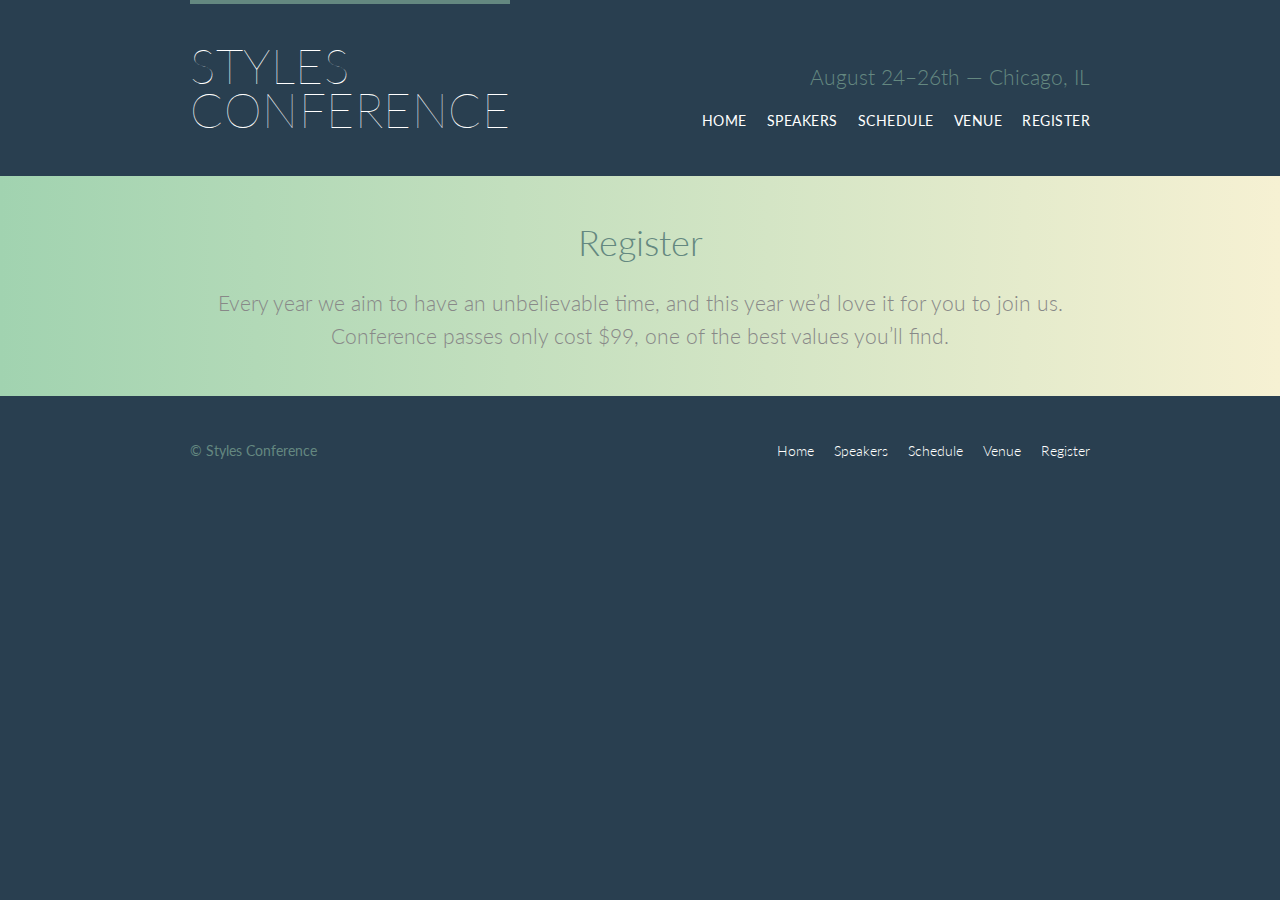
==== register.html @ 12dd3d89 "baseline adjustment upto lesson-8" ====
<!DOCTYPE html>
<html lang="en">

  <head>
    <meta charset="utf-8">
    <title>Register - Styles Conference</title>
    <link rel="stylesheet" href="assets/stylesheets/main.css">
    <link rel="stylesheet" href="http://fonts.googleapis.com/css?family=Lato:100,300,400">
  </head>

  <body>

    <!-- Header -->

    <header class="primary-header container group">

      <h1 class="logo">
        <a href="index.html">Styles <br> Conference</a>
      </h1>

      <h3 class="tagline">August 24&ndash;26th &mdash; Chicago, IL</h3>

      <nav class="nav primary-nav">
        <ul>
          <li><a href="index.html">Home</a></li><!--
          --><li><a href="speakers.html">Speakers</a></li><!--
          --><li><a href="schedule.html">Schedule</a></li><!--
          --><li><a href="venue.html">Venue</a></li><!--
          --><li><a href="register.html">Register</a></li>
        </ul>
      </nav>

    </header>

    <!-- Lead -->

    <section class="row-alt">
      <div class="lead container">

        <h1>Register</h1>

        <p>Every year we aim to have an unbelievable time, and this year we&#8217;d love it for you to join us. Conference passes only cost $99, one of the best values you&#8217;ll find.</p>

      </div>
    </section>

    <!-- Footer -->

    <footer class="primary-footer container group">

      <small>&copy; Styles Conference</small>

      <nav class="nav">
        <ul>
          <li><a href="index.html">Home</a></li><!--
          --><li><a href="speakers.html">Speakers</a></li><!--
          --><li><a href="schedule.html">Schedule</a></li><!--
          --><li><a href="venue.html">Venue</a></li><!--
          --><li><a href="register.html">Register</a></li>
        </ul>
      </nav>

    </footer>

  </body>
</html>
---- assets/stylesheets/main.css ----
/* http://meyerweb.com/eric/tools/css/reset/
   v2.0 | 20110126
   License: none (public domain)
*/

html, body, div, span, applet, object, iframe,
h1, h2, h3, h4, h5, h6, p, blockquote, pre,
a, abbr, acronym, address, big, cite, code,
del, dfn, em, img, ins, kbd, q, s, samp,
small, strike, strong, sub, sup, tt, var,
b, u, i, center,
dl, dt, dd, ol, ul, li,
fieldset, form, label, legend,
table, caption, tbody, tfoot, thead, tr, th, td,
article, aside, canvas, details, embed,
figure, figcaption, footer, header, hgroup,
menu, nav, output, ruby, section, summary,
time, mark, audio, video {
  margin: 0;
  padding: 0;
  border: 0;
  font-size: 100%;
  font: inherit;
  vertical-align: baseline;
}
/* HTML5 display-role reset for older browsers */
article, aside, details, figcaption, figure,
footer, header, hgroup, menu, nav, section {
  display: block;
}
body {
  line-height: 1;
}
ol, ul {
  list-style: none;
}
blockquote, q {
  quotes: none;
}
blockquote:before, blockquote:after,
q:before, q:after {
  content: '';
  content: none;
}
table {
  border-collapse: collapse;
  border-spacing: 0;
}

/*
  ========================================
  Custom styles
  ========================================
*/

body {
  background: #293f50;
  color: #888;
  font: 300 16px/22px "Lato", "Open Sans", "Helvetica Neue", Helvetica, Arial, sans-serif;
}

/*
  ========================================
  Grid
  ========================================
*/

*,
*:before,
*:after {
  -webkit-box-sizing: border-box;
     -moz-box-sizing: border-box;
          box-sizing: border-box;
}
.container,
.grid {
  margin: 0 auto;
  width: 960px;
}
.container {
  padding-left: 30px;
  padding-right: 30px;
}
.grid,
.col-1-3,
.col-2-3 {
  padding-left: 15px;
  padding-right: 15px;
}
.col-1-3,
.col-2-3  {
  display: inline-block;
  vertical-align: top;
}
.col-1-3 {
  width: 33.33%;
}
.col-2-3 {
  width: 66.66%;
}

/*
  ========================================
  Clearfix
  ========================================
*/

.group:before,
.group:after {
  content: "";
  display: table;
}
.group:after {
  clear: both;
}
.group {
  clear: both;
  *zoom: 1;
}

/*
  ========================================
  Rows
  ========================================
*/

.row,
.row-alt {
  min-width: 960px;
}
.row {
  background: #fff;
  padding: 66px 0 44px 0;
}
.row-alt {
  background: #cbe2c1;
  background: -webkit-linear-gradient(to right, #a1d3b0, #f6f1d3);
  background:    -moz-linear-gradient(to right, #a1d3b0, #f6f1d3);
  background:         linear-gradient(to right, #a1d3b0, #f6f1d3);
  padding: 44px 0 22px 0;
}

/*
  ========================================
  Typography
  ========================================
*/

h1, h2, h3, h4 {
  color: #648880;
}
h1, h3, h4, h5, p {
  margin-bottom: 22px;
}
h1 {
  font-size: 36px;
  line-height: 44px;
}
h2 {
  font-size: 24px;
  line-height: 44px;
}
h3 {
  font-size: 21px;
}
h4 {
  font-size: 18px;
}
h5 {
  color: #a9b2b9;
  font-size: 14px;
  font-weight: 400;
  text-transform: uppercase;
}
strong {
  font-weight: 400;
}
cite,
em {
  font-style: italic;
}

/*
  ========================================
  Leads
  ========================================
*/

.lead {
  text-align: center;
}
.lead p {
  font-size: 21px;
  line-height: 33px;
}

/*
  ========================================
  Links
  ========================================
*/

a {
  color: #648880;
  text-decoration: none;
}
a:hover {
  color: #a9b2b9;
}
p a {
  border-bottom: 1px solid #dfe2e5;
}
.primary-header a,
.primary-footer a {
  color: #fff;
}
.primary-header a:hover,
.primary-footer a:hover {
  color: #648880;
}

/*
  ========================================
  Buttons
  ========================================
*/

.btn {
  border-radius: 5px;
  color: #fff;
  cursor: pointer;
  display: inline-block;
  font-weight: 400;
  letter-spacing: .5px;
  margin: 0;
  text-transform: uppercase;
}
.btn-alt {
  border: 1px solid #fff;
  padding: 10px 30px;
}
.btn-alt:hover {
  background: #fff;
  color: #648880;
}

/*
  ========================================
  Primary header
  ========================================
*/

.logo {
  border-top: 4px solid #648880;
  float: left;
  font-size: 48px;
  font-weight: 100;
  letter-spacing: .5px;
  line-height: 44px;
  padding: 40px 0 22px 0;
  text-transform: uppercase;
}
.tagline {
  margin: 66px 0 22px 0;
  text-align: right;
}
.primary-nav {
  font-size: 14px;
  font-weight: 400;
  letter-spacing: .5px;
  text-transform: uppercase;
}

/*
  ========================================
  Primary footer
  ========================================
*/

.primary-footer {
  color: #648880;
  font-size: 14px;
  padding-bottom: 44px;
  padding-top: 44px;
}
.primary-footer small {
  float: left;
  font-weight: 400;
}

/*
  ========================================
  Navigation
  ========================================
*/

.nav {
  text-align: right;
}
.nav li {
  display: inline-block;
  margin: 0 10px;
  vertical-align: top;
}
.nav li:last-child {
  margin-right: 0;
}

/*
  ========================================
  Home
  ========================================
*/

.hero {
  color: #fff;
  line-height: 44px;
  padding: 22px 80px 66px 80px;
  text-align: center;
}
.hero h2 {
  font-size: 36px;
}
.hero p {
  font-size: 24px;
  font-weight: 100;
}
.teaser a:hover h3 {
  color: #a9b2b9;
}

/*
  ========================================
  Speakers
  ========================================
*/

.speaker {
  margin-bottom: 44px;
}
.speaker-info {
  border: 1px solid #dfe2e5;
  border-radius: 5px;
  margin-top: 88px;
  padding: 22px 0;
  text-align: center;
}
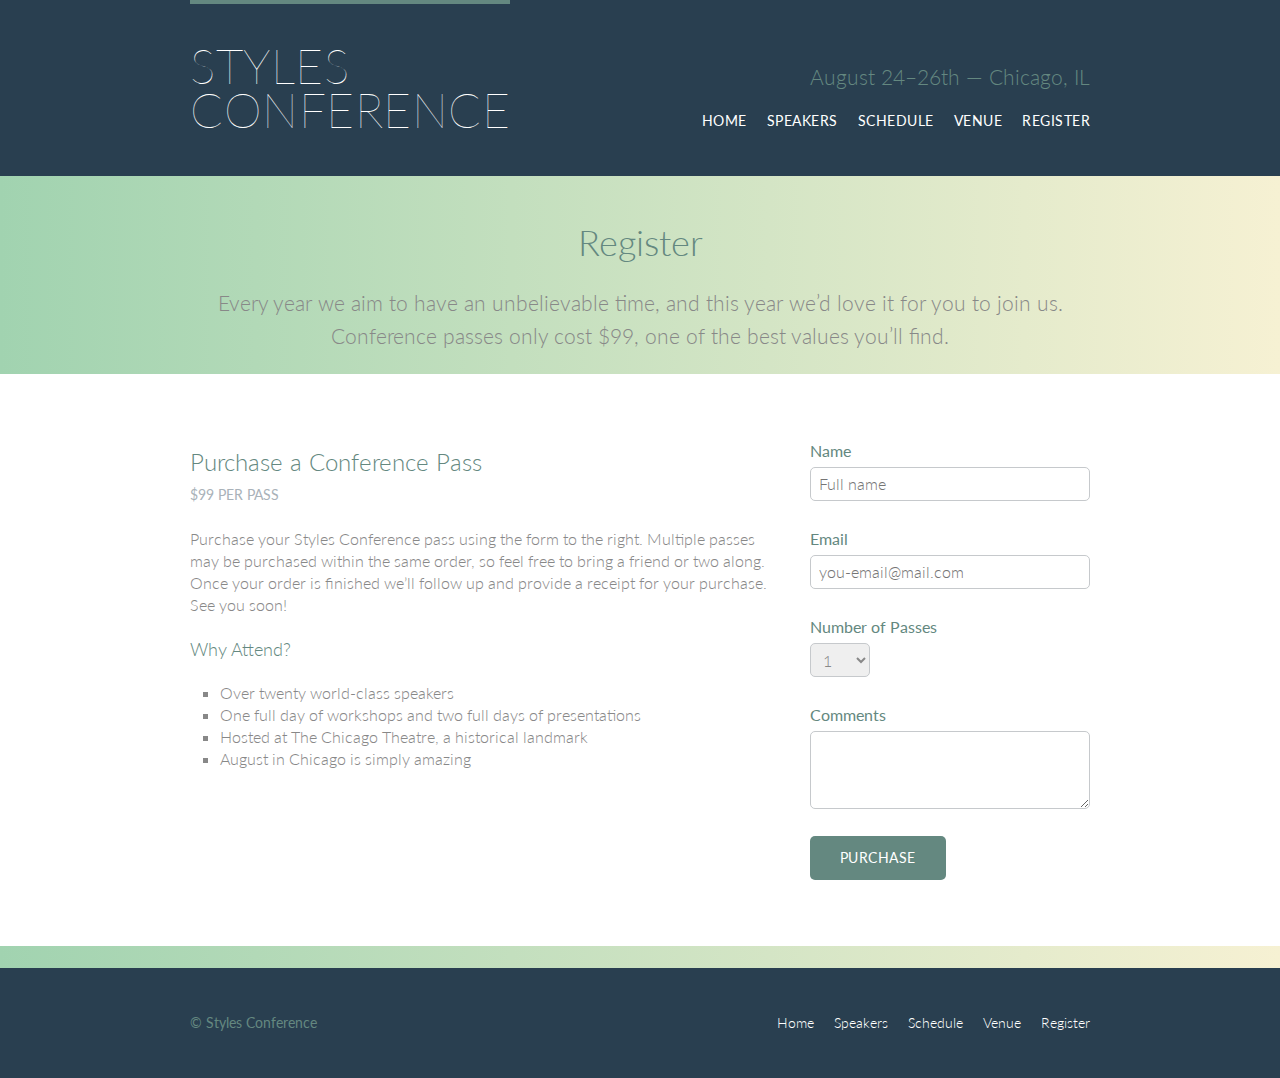
==== commit af039a1a: "lesson 10 - building forms" ====
--- a/register.html
+++ b/register.html
@@ -42,6 +42,53 @@
         <p>Every year we aim to have an unbelievable time, and this year we&#8217;d love it for you to join us. Conference passes only cost $99, one of the best values you&#8217;ll find.</p>
 
       </div>
+      <section class="row">
+        <div class="grid">
+          <section class="col-2-3">
+            <h2>Purchase a Conference Pass</h2>
+              <h5>$99 per Pass</h5>
+
+              <p>Purchase your Styles Conference pass using the form to the right. Multiple passes may be purchased within the same order, so feel free to bring a friend or two along. Once your order is finished we&#8217;ll follow up and provide a receipt for your purchase. See you soon!</p>
+
+              <h4>Why Attend?</h4>
+
+              <ul class="why-attend">
+                <li>Over twenty world-class speakers</li>
+                <li>One full day of workshops and two full days of presentations</li>
+                <li>Hosted at The Chicago Theatre, a historical landmark</li>
+                <li>August in Chicago is simply amazing</li>
+              </ul>
+          </section><!--
+      
+          --><form class="col-1-3" action="#" method="post">
+            <fieldset class="register-group">
+              <label>
+                Name
+                <input type="text" name="name" placeholder="Full name" required>
+              </label>
+              <label>
+                Email
+                <input type="email" name="email" placeholder="you-email@mail.com" required>
+              </label>
+              <label>
+                Number of Passes
+                <select name="quantity" required>
+                  <option value="1" selected>1</option>
+                  <option value="2">2</option>
+                  <option value="3">3</option>
+                  <option value="4">4</option>
+                  <option value="5">5</option>
+                </select>
+              </label>
+              <label>
+                Comments
+                <textarea name="comments"></textarea>
+              </label>
+            </fieldset>
+            <input class="btn btn-default" type="submit" name="submit" value="Purchase">
+          </form>
+        </div>
+      </section>
     </section>
 
     <!-- Footer -->
--- a/assets/stylesheets/main.css
+++ b/assets/stylesheets/main.css
@@ -345,3 +345,52 @@
   padding: 22px 0;
   text-align: center;
 }
+
+.why-attend {
+  list-style: square;
+  margin: 0 0 22px 30px;
+}
+
+form {
+  margin-bottom: 22px;
+}
+input,
+select,
+textarea {
+  font: 300 16px/22px "Lato", "Open Sans", "Helvetica Neue", Helvetica, Arial, sans-serif;
+}
+.register-group label {
+  color: #648880;
+  cursor: pointer;
+  font-weight: 400;
+}
+.register-group input,
+.register-group select,
+.register-group textarea {
+  border: 1px solid #c6c9cc;
+  border-radius: 5px;
+  color: #888;
+  display: block;
+  margin: 5px 0 27px 0;
+  padding: 5px 8px;
+}
+.register-group input,
+.register-group textarea {
+  width: 100%;
+}
+.register-group select {
+  height: 34px;
+  width: 60px;
+}
+.register-group textarea {
+  height: 78px;
+}
+.btn-default {
+  border: 0;
+  background: #648880;
+  padding: 11px 30px;
+  font-size: 14px;
+}
+.btn-default:hover {
+  background: #77a198;
+}